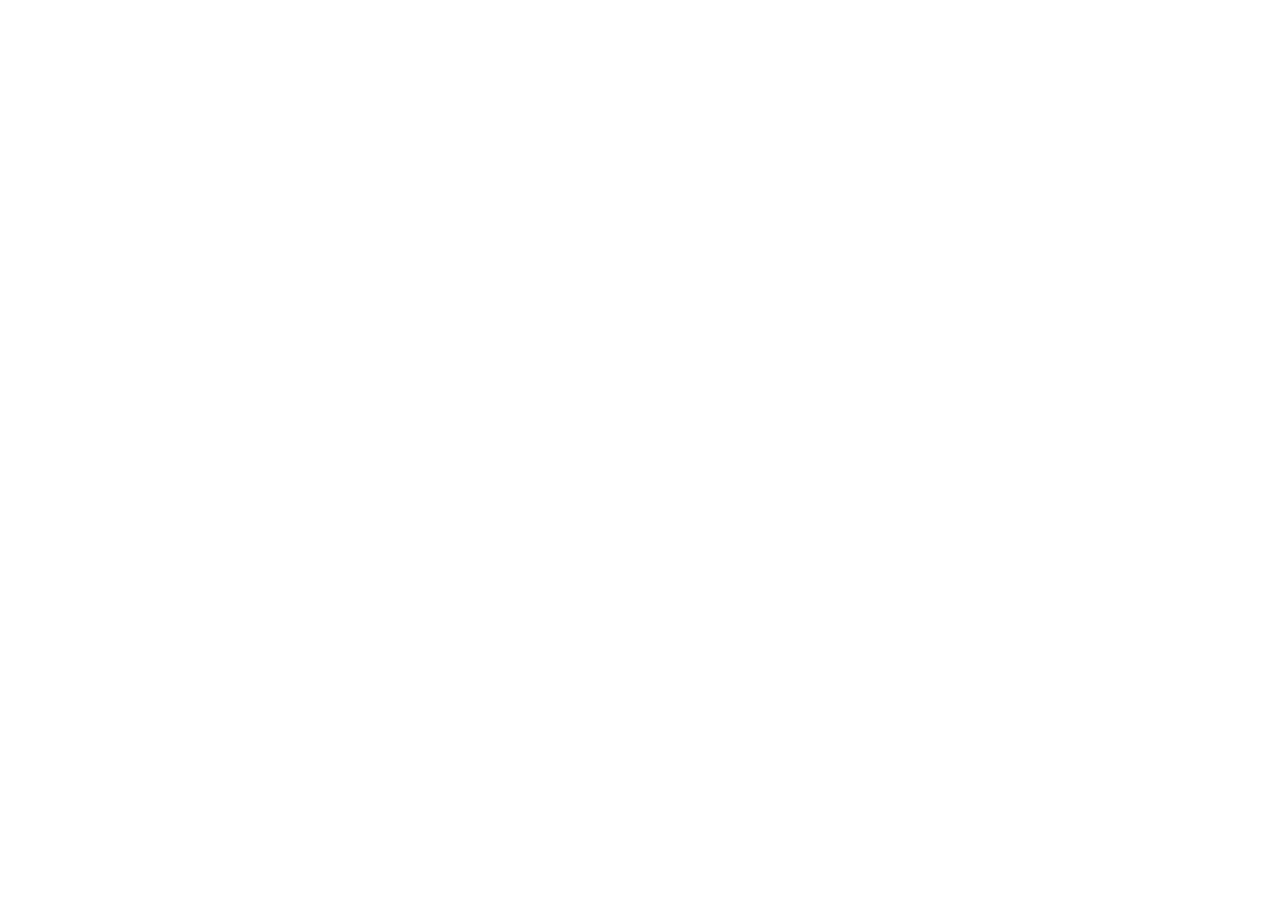
==== index.html @ b55f7fa5 "Rename virsotne-kalendars.html to index.html" ====
<!DOCTYPE html>
<html lang="en">
<head>
    <meta charset="UTF-8">
    <meta name="viewport" content="width=device-width, initial-scale=1.0">
    <title>Custom Calendar</title>
    <link rel="stylesheet" href="styles.css">
</head>
<body>
    <div id="calendar-container">
        <div id="calendar"></div>
    </div>
    <script src="script.js"></script>
</body>
</html>
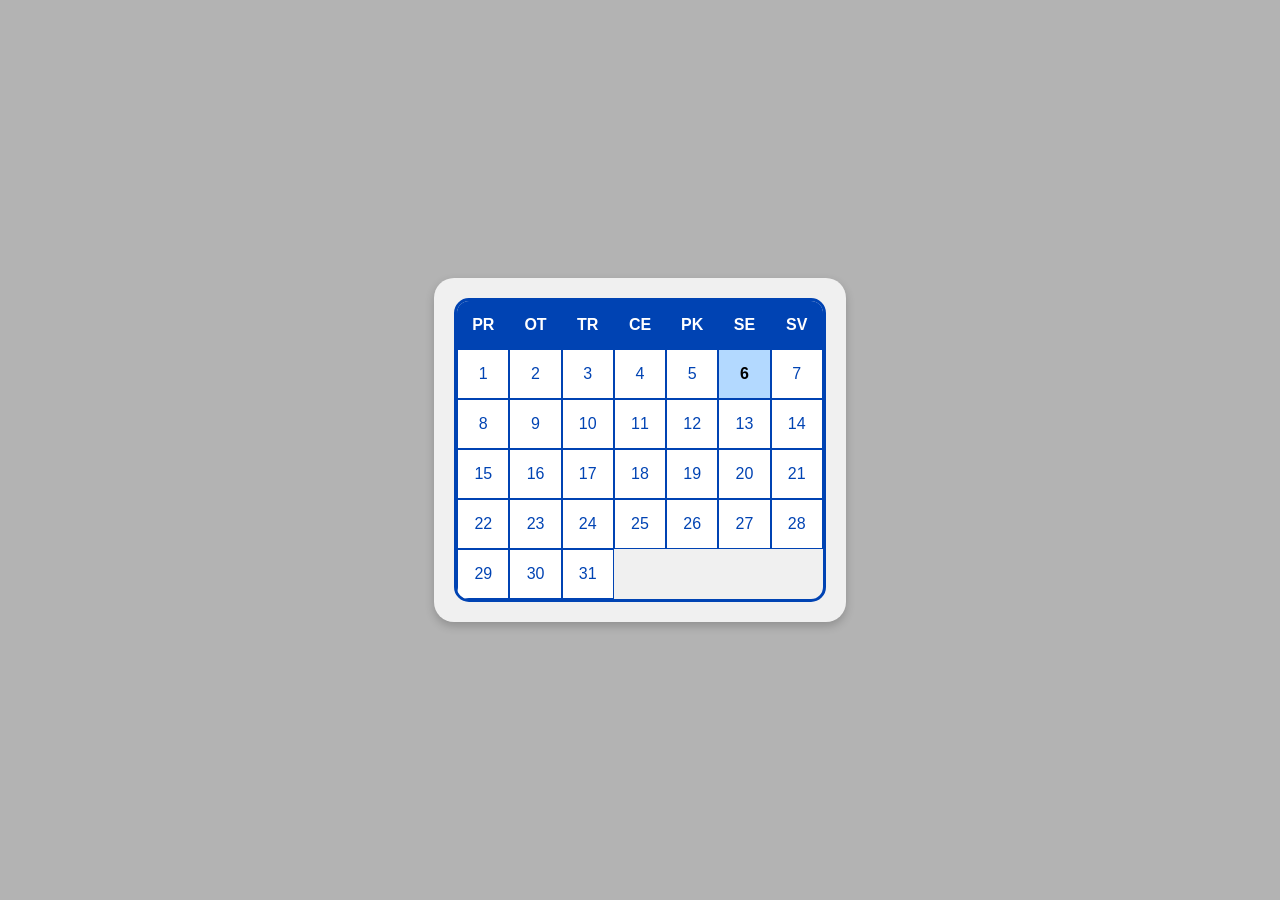
==== commit 3a97a1e6: "Update index.html" ====
--- a/index.html
+++ b/index.html
@@ -3,12 +3,20 @@
 <head>
     <meta charset="UTF-8">
     <meta name="viewport" content="width=device-width, initial-scale=1.0">
+    <link rel="stylesheet" href="styles.css">
     <title>Custom Calendar</title>
-    <link rel="stylesheet" href="styles.css">
 </head>
 <body>
     <div id="calendar-container">
-        <div id="calendar"></div>
+        <div id="calendar">
+            <div class="header">PR</div>
+            <div class="header">OT</div>
+            <div class="header">TR</div>
+            <div class="header">CE</div>
+            <div class="header">PK</div>
+            <div class="header">SE</div>
+            <div class="header">SV</div>
+        </div>
     </div>
     <script src="script.js"></script>
 </body>
--- a/styles.css
+++ b/styles.css
@@ -0,0 +1,68 @@
+body {
+    font-family: Arial, sans-serif;
+    background-color: #b3b3b3;
+    display: flex;
+    justify-content: center;
+    align-items: center;
+    height: 100vh;
+    margin: 0;
+}
+
+#calendar-container {
+    background: #f0f0f0;
+    border-radius: 20px;
+    padding: 20px;
+    box-shadow: 0px 4px 10px rgba(0, 0, 0, 0.2);
+}
+
+#calendar {
+    display: grid;
+    grid-template-columns: repeat(7, 1fr);
+    gap: 0;
+    border: 3px solid #0043b3;
+    border-radius: 15px;
+    overflow: hidden;
+}
+
+.day {
+    border: 1px solid #0043b3;
+    padding: 15px;
+    text-align: center;
+    font-size: 16px;
+    color: #0043b3;
+    background-color: #fff;
+    cursor: pointer;
+    transition: background-color 0.3s;
+}
+
+.day:hover {
+    background-color: #cce5ff;
+}
+
+.today {
+    background-color: #b3d9ff;
+    font-weight: bold;
+    color: #000;
+}
+
+.header {
+    background-color: #0043b3;
+    color: #fff;
+    padding: 15px;
+    text-align: center;
+    font-weight: bold;
+}
+
+.event {
+    position: relative;
+    padding-left: 15px;
+    font-size: 14px;
+    color: #000;
+}
+
+.event::before {
+    content: "•";
+    position: absolute;
+    left: 5px;
+    color: inherit;
+}
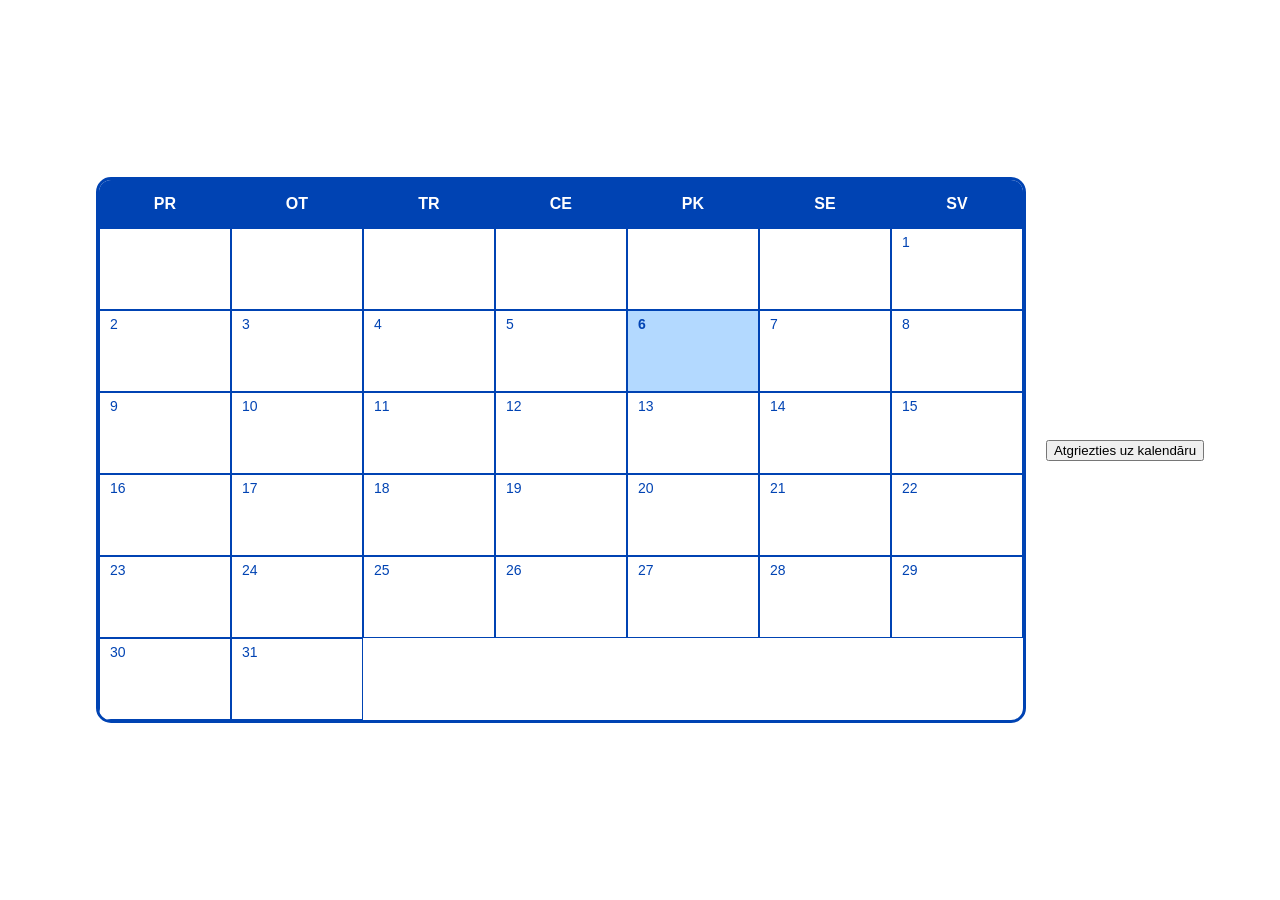
==== commit 12f84649: "Update index.html" ====
--- a/index.html
+++ b/index.html
@@ -18,6 +18,15 @@
             <div class="header">SV</div>
         </div>
     </div>
+
+    <!-- Pop-up loga konteiners -->
+    <div id="popup-container" class="hidden">
+        <button id="back-to-calendar">Atgriezties uz kalendāru</button>
+        <div id="popup-content">
+            <!-- Eventi tiks dinamiski pievienoti šeit -->
+        </div>
+    </div>
+
     <script src="script.js"></script>
 </body>
 </html>
--- a/styles.css
+++ b/styles.css
@@ -1,6 +1,6 @@
 body {
     font-family: Arial, sans-serif;
-    background-color: #b3b3b3;
+    background-color: #ffffff; /* White background */
     display: flex;
     justify-content: center;
     align-items: center;
@@ -9,10 +9,9 @@
 }
 
 #calendar-container {
-    background: #f0f0f0;
+    background: #ffffff; /* White background */
     border-radius: 20px;
     padding: 20px;
-    box-shadow: 0px 4px 10px rgba(0, 0, 0, 0.2);
 }
 
 #calendar {
@@ -26,13 +25,30 @@
 
 .day {
     border: 1px solid #0043b3;
-    padding: 15px;
-    text-align: center;
-    font-size: 16px;
+    padding: 5px;
+    text-align: left;
+    font-size: 14px;
     color: #0043b3;
     background-color: #fff;
     cursor: pointer;
     transition: background-color 0.3s;
+    position: relative;
+    height: 70px; /* Precīzs augstums visiem kvadrātiem */
+    width: 120px; /* Precīzs platums visiem kvadrātiem */
+    overflow: hidden; /* Paslēpt saturu, kas pārsniedz kvadrātu */
+    display: flex;
+    flex-direction: column; /* Sakārto datumu un pasākumus vertikāli */
+    justify-content: flex-start; /* Saturu pozicionē augšpusē */
+}
+
+.day .date-number {
+    font-weight: normal;
+    color: #0043b3;
+    font-size: 14px;
+    position: absolute;
+    top: 5px; /* Datuma cipars paliek kvadrāta augšpusē */
+    left: 10px;
+    z-index: 1; /* Augstāka prioritāte pār citiem elementiem */
 }
 
 .day:hover {
@@ -42,7 +58,12 @@
 .today {
     background-color: #b3d9ff;
     font-weight: bold;
-    color: #000;
+    color: #0043b3;
+}
+
+.today .date-number {
+    font-weight: bold; /* Bold šodienas datumam */
+    color: #0043b3; /* Tā pati zilā krāsa */
 }
 
 .header {
@@ -54,15 +75,36 @@
 }
 
 .event {
-    position: relative;
-    padding-left: 15px;
-    font-size: 14px;
-    color: #000;
+    display: flex;
+    align-items: center;
+    font-size: 12px;
+    color: #0043b3; /* Tumši zils teksts */
+    text-decoration: none; /* Noņem linka apakšsvītru */
+    overflow: hidden; /* Paslēpj tekstu ārpus kvadrāta */
+    text-overflow: ellipsis; /* Pievieno "..." pārāk gariem tekstiem */
+    white-space: nowrap; /* Neļauj lauzt tekstu jaunā rindā */
+    max-width: 100%; /* Ierobežo platumu kvadrāta robežās */
+    word-break: break-word; /* Atļauj tekstu pārlauzt, ja nepieciešams */
+    line-height: 1.2; /* Uzlabo teksta lasāmību */
+    z-index: 0; /* Zemāka prioritāte nekā datuma ciparam */
+    position: relative; /* Nodrošina, ka z-index tiek izmantots */
+    margin-top: 2px; /* Mazāka atstarpe starp vairākiem eventiem */
+}
+
+.event + .event {
+    margin-top: 2px; /* Mazāka atstarpe starp vairākiem eventiem */
 }
 
 .event::before {
-    content: "•";
-    position: absolute;
-    left: 5px;
-    color: inherit;
+    font-size: 20px;
+    color: inherit; /* Krāsa no Google Sheets */
+    margin-right: 0px; /* Atstarpe starp burbulīti un tekstu */
+    margin-left: 12px;
+    line-height: 1;
 }
+
+.event span {
+    font-size: 30px;
+    margin-right: 8px; /* Atstarpe starp burbulīti un tekstu */
+    margin-left: 0px;
+}
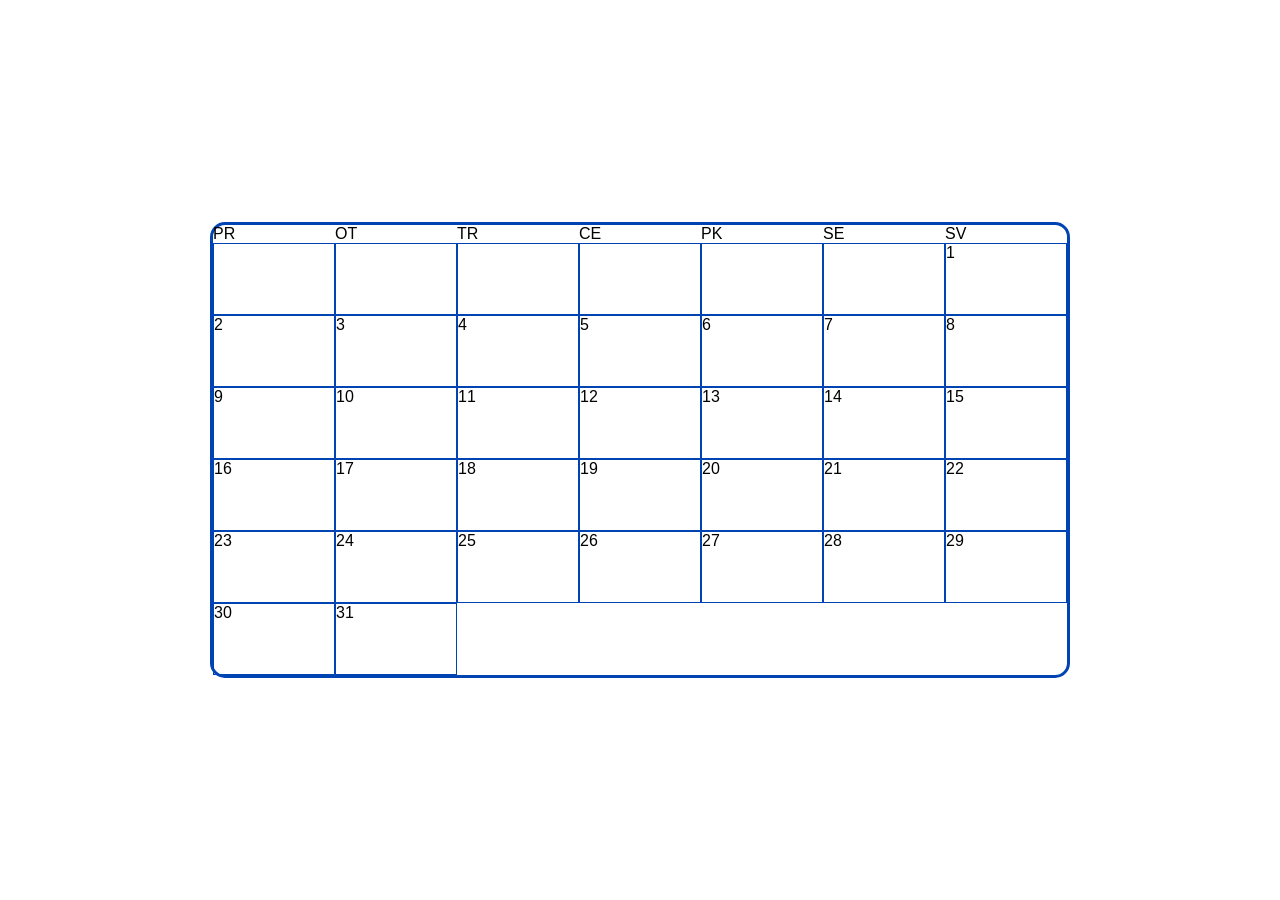
==== commit 65204f2c: "Update index.html" ====
--- a/index.html
+++ b/index.html
@@ -4,10 +4,11 @@
     <meta charset="UTF-8">
     <meta name="viewport" content="width=device-width, initial-scale=1.0">
     <link rel="stylesheet" href="styles.css">
-    <title>Custom Calendar</title>
+    <title>Interactive Calendar</title>
 </head>
 <body>
     <div id="calendar-container">
+        <!-- Kalendāra daļa -->
         <div id="calendar">
             <div class="header">PR</div>
             <div class="header">OT</div>
@@ -17,16 +18,15 @@
             <div class="header">SE</div>
             <div class="header">SV</div>
         </div>
-    </div>
 
-    <!-- Pop-up loga konteiners -->
-    <div id="popup-container" class="hidden">
-        <button id="back-to-calendar">Atgriezties uz kalendāru</button>
-        <div id="popup-content">
-            <!-- Eventi tiks dinamiski pievienoti šeit -->
+        <!-- Eventu logs -->
+        <div id="event-log" class="hidden">
+            <button id="back-to-calendar">Atgriezties uz kalendāru</button>
+            <div id="event-content">
+                <!-- Eventi tiks dinamiski pievienoti -->
+            </div>
         </div>
     </div>
-
     <script src="script.js"></script>
 </body>
 </html>
--- a/styles.css
+++ b/styles.css
@@ -1,15 +1,16 @@
+/* Pamata stili */
 body {
     font-family: Arial, sans-serif;
-    background-color: #ffffff; /* White background */
+    background-color: #ffffff;
+    margin: 0;
     display: flex;
     justify-content: center;
     align-items: center;
     height: 100vh;
-    margin: 0;
 }
 
 #calendar-container {
-    background: #ffffff; /* White background */
+    background: #ffffff;
     border-radius: 20px;
     padding: 20px;
 }
@@ -20,91 +21,93 @@
     gap: 0;
     border: 3px solid #0043b3;
     border-radius: 15px;
-    overflow: hidden;
 }
 
 .day {
     border: 1px solid #0043b3;
-    padding: 5px;
-    text-align: left;
-    font-size: 14px;
-    color: #0043b3;
-    background-color: #fff;
+    height: 70px;
+    width: 120px;
+    overflow: hidden;
+    display: flex;
+    flex-direction: column;
+    justify-content: flex-start;
     cursor: pointer;
-    transition: background-color 0.3s;
     position: relative;
-    height: 70px; /* Precīzs augstums visiem kvadrātiem */
-    width: 120px; /* Precīzs platums visiem kvadrātiem */
-    overflow: hidden; /* Paslēpt saturu, kas pārsniedz kvadrātu */
-    display: flex;
-    flex-direction: column; /* Sakārto datumu un pasākumus vertikāli */
-    justify-content: flex-start; /* Saturu pozicionē augšpusē */
-}
-
-.day .date-number {
-    font-weight: normal;
-    color: #0043b3;
-    font-size: 14px;
-    position: absolute;
-    top: 5px; /* Datuma cipars paliek kvadrāta augšpusē */
-    left: 10px;
-    z-index: 1; /* Augstāka prioritāte pār citiem elementiem */
 }
 
 .day:hover {
     background-color: #cce5ff;
 }
 
-.today {
-    background-color: #b3d9ff;
-    font-weight: bold;
+.event {
+    font-size: 12px;
     color: #0043b3;
+    overflow: hidden;
+    text-overflow: ellipsis;
+    white-space: nowrap;
 }
 
-.today .date-number {
-    font-weight: bold; /* Bold šodienas datumam */
-    color: #0043b3; /* Tā pati zilā krāsa */
+/* Pop-up stili */
+#popup-container {
+    position: fixed;
+    top: 0;
+    left: 0;
+    width: 100vw;
+    height: 100vh;
+    background-color: rgba(0, 0, 0, 0.8);
+    color: #fff;
+    display: flex;
+    flex-direction: column;
+    align-items: center;
+    justify-content: center;
+    overflow-y: auto;
+    z-index: 100;
 }
 
-.header {
+.hidden {
+    display: none;
+}
+
+#popup-content {
+    background: #fff;
+    color: #000;
+    border-radius: 10px;
+    padding: 20px;
+    width: 90%;
+    max-width: 600px;
+    max-height: 80%;
+    overflow-y: auto;
+}
+
+#popup-content .event-box {
+    display: flex;
+    margin-bottom: 20px;
+    padding: 10px;
+    border: 1px solid #ccc;
+    border-radius: 5px;
+}
+
+#popup-content .event-box img {
+    width: 80px;
+    height: 80px;
+    margin-right: 20px;
+    object-fit: cover;
+    border-radius: 5px;
+}
+
+#popup-content .event-details {
+    display: flex;
+    flex-direction: column;
+}
+
+#back-to-calendar {
+    position: absolute;
+    top: 20px;
+    left: 20px;
     background-color: #0043b3;
     color: #fff;
-    padding: 15px;
-    text-align: center;
-    font-weight: bold;
+    padding: 10px 20px;
+    border: none;
+    border-radius: 5px;
+    cursor: pointer;
 }
-
-.event {
-    display: flex;
-    align-items: center;
-    font-size: 12px;
-    color: #0043b3; /* Tumši zils teksts */
-    text-decoration: none; /* Noņem linka apakšsvītru */
-    overflow: hidden; /* Paslēpj tekstu ārpus kvadrāta */
-    text-overflow: ellipsis; /* Pievieno "..." pārāk gariem tekstiem */
-    white-space: nowrap; /* Neļauj lauzt tekstu jaunā rindā */
-    max-width: 100%; /* Ierobežo platumu kvadrāta robežās */
-    word-break: break-word; /* Atļauj tekstu pārlauzt, ja nepieciešams */
-    line-height: 1.2; /* Uzlabo teksta lasāmību */
-    z-index: 0; /* Zemāka prioritāte nekā datuma ciparam */
-    position: relative; /* Nodrošina, ka z-index tiek izmantots */
-    margin-top: 2px; /* Mazāka atstarpe starp vairākiem eventiem */
-}
-
-.event + .event {
-    margin-top: 2px; /* Mazāka atstarpe starp vairākiem eventiem */
-}
-
-.event::before {
-    font-size: 20px;
-    color: inherit; /* Krāsa no Google Sheets */
-    margin-right: 0px; /* Atstarpe starp burbulīti un tekstu */
-    margin-left: 12px;
-    line-height: 1;
-}
-
-.event span {
-    font-size: 30px;
-    margin-right: 8px; /* Atstarpe starp burbulīti un tekstu */
-    margin-left: 0px;
-}
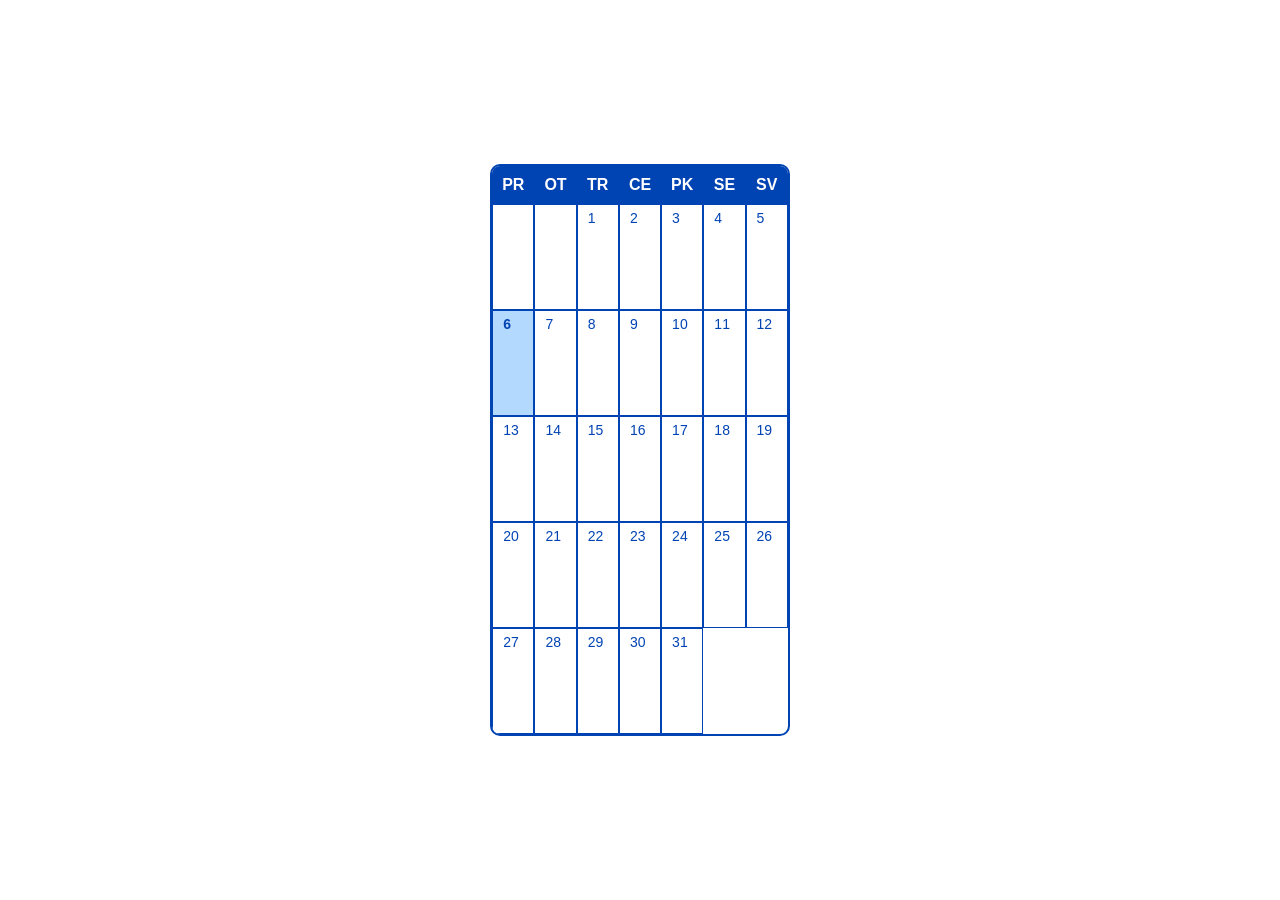
==== commit 47a8f37a: "Update index.html" ====
--- a/index.html
+++ b/index.html
@@ -4,7 +4,7 @@
     <meta charset="UTF-8">
     <meta name="viewport" content="width=device-width, initial-scale=1.0">
     <link rel="stylesheet" href="styles.css">
-    <title>Interactive Calendar</title>
+    <title>Pasākumu kalendārs</title>
 </head>
 <body>
     <div id="calendar-container">
--- a/styles.css
+++ b/styles.css
@@ -1,113 +1,177 @@
-/* Pamata stili */
+/* Add this to your existing styles.css */
 body {
     font-family: Arial, sans-serif;
     background-color: #ffffff;
-    margin: 0;
     display: flex;
     justify-content: center;
     align-items: center;
     height: 100vh;
+    margin: 0;
 }
 
 #calendar-container {
-    background: #ffffff;
-    border-radius: 20px;
+    background-color: #ffffff;
     padding: 20px;
+    max-width: 900px;
+    border-radius: 10px;
 }
 
 #calendar {
     display: grid;
     grid-template-columns: repeat(7, 1fr);
     gap: 0;
-    border: 3px solid #0043b3;
-    border-radius: 15px;
+    border: 2px solid #0043b3;
+    border-radius: 10px;
+    overflow: hidden;
+}
+
+.header {
+    background-color: #0043b3;
+    color: #ffffff;
+    text-align: center;
+    padding: 10px;
+    font-weight: bold;
 }
 
 .day {
     border: 1px solid #0043b3;
+    padding-top: 30px;
+    padding-bottom: 4px;
+    padding-left: 4px;
+    padding-right: 4px;
+    position: relative;
     height: 70px;
-    width: 120px;
     overflow: hidden;
-    display: flex;
-    flex-direction: column;
-    justify-content: flex-start;
     cursor: pointer;
-    position: relative;
 }
 
 .day:hover {
     background-color: #cce5ff;
 }
 
-.event {
-    font-size: 12px;
+.today {
+    background-color: #b3d9ff;
+    font-weight: bold;
     color: #0043b3;
-    overflow: hidden;
-    text-overflow: ellipsis;
-    white-space: nowrap;
 }
 
-/* Pop-up stili */
-#popup-container {
-    position: fixed;
-    top: 0;
-    left: 0;
-    width: 100vw;
-    height: 100vh;
-    background-color: rgba(0, 0, 0, 0.8);
-    color: #fff;
-    display: flex;
-    flex-direction: column;
-    align-items: center;
-    justify-content: center;
-    overflow-y: auto;
-    z-index: 100;
+.date-number {
+    font-size: 14px;
+    color: #0043b3;
+    position: absolute;
+    top: 5px;
+    left: 10px;
 }
 
-.hidden {
-    display: none;
+.event-preview {
+    display: flex;
+    align-items: center; /* Align the bullet and text vertically */
+    font-size: 12px; /* Reduce font size */
+    color: #0043B3; /* Blue text color */
+    margin: 0; /* Remove external margin */
+    padding: 0 2px; /* Minimal padding */
+    height: auto; /* Let height adjust dynamically */
+    line-height: 1; /* Compact line spacing */
+    overflow: hidden; /* Hide overflow text */
+    text-overflow: ellipsis; /* Truncate long text with ellipsis */
+    white-space: nowrap; /* Keep text in a single line */
 }
 
-#popup-content {
-    background: #fff;
-    color: #000;
-    border-radius: 10px;
-    padding: 20px;
-    width: 90%;
-    max-width: 600px;
-    max-height: 80%;
-    overflow-y: auto;
+div.event-preview {
+    height: 12px;
+    padding-top: 1px;
+    padding-bottom: 1px
 }
 
-#popup-content .event-box {
-    display: flex;
+.event-preview span {
+    margin-right: 6px;
+    font-size: 40px;
+    color: inherit;
+}
+
+#event-log {
+    display: none;
+    padding: 20px;
+    background-color: #ffffff;
+    border-radius: 10px;
+    max-width: 900px;
+}
+
+#back-to-calendar {
+    display: none;
     margin-bottom: 20px;
+    background-color: #0043b3;
+    color: #ffffff;
+    border: none;
     padding: 10px;
-    border: 1px solid #ccc;
+    cursor: pointer;
     border-radius: 5px;
 }
 
-#popup-content .event-box img {
+.event-box {
+    display: flex;
+    align-items: flex-start;
+    border: 1px solid #ccc;
+    border-radius: 10px;
+    padding: 10px;
+    margin-bottom: 10px;
+}
+
+.event-box img {
     width: 80px;
     height: 80px;
-    margin-right: 20px;
+    margin-right: 10px;
     object-fit: cover;
-    border-radius: 5px;
+    border-radius: 10px;
 }
 
-#popup-content .event-details {
-    display: flex;
-    flex-direction: column;
+.event-box h3 {
+    margin: 0 0 5px 0;
+    font-size: 16px;
 }
 
-#back-to-calendar {
-    position: absolute;
-    top: 20px;
-    left: 20px;
-    background-color: #0043b3;
-    color: #fff;
-    padding: 10px 20px;
-    border: none;
-    border-radius: 5px;
-    cursor: pointer;
+.event-box p {
+    margin: 0;
+    font-size: 14px;
 }
+
+.event-box a {
+    margin-top: 5px;
+    font-size: 14px;
+    color: #0043b3;
+    text-decoration: none;
+}
+.event-box {
+    display: flex;
+    align-items: flex-start;
+    border: 1px solid #ccc;
+    border-radius: 10px;
+    padding: 10px;
+    margin-bottom: 10px;
+}
+
+.event-box img {
+    width: 80px;
+    height: 80px;
+    margin-right: 10px;
+    object-fit: cover;
+    border-radius: 10px;
+}
+
+.event-box h3 {
+    margin: 0 0 5px 0;
+    font-size: 16px;
+}
+
+.event-box p {
+    margin: 0;
+    font-size: 14px;
+    color: #333;
+}
+
+.event-box a {
+    margin-top: 5px;
+    font-size: 14px;
+    color: #0043b3;
+    text-decoration: none;
+}
